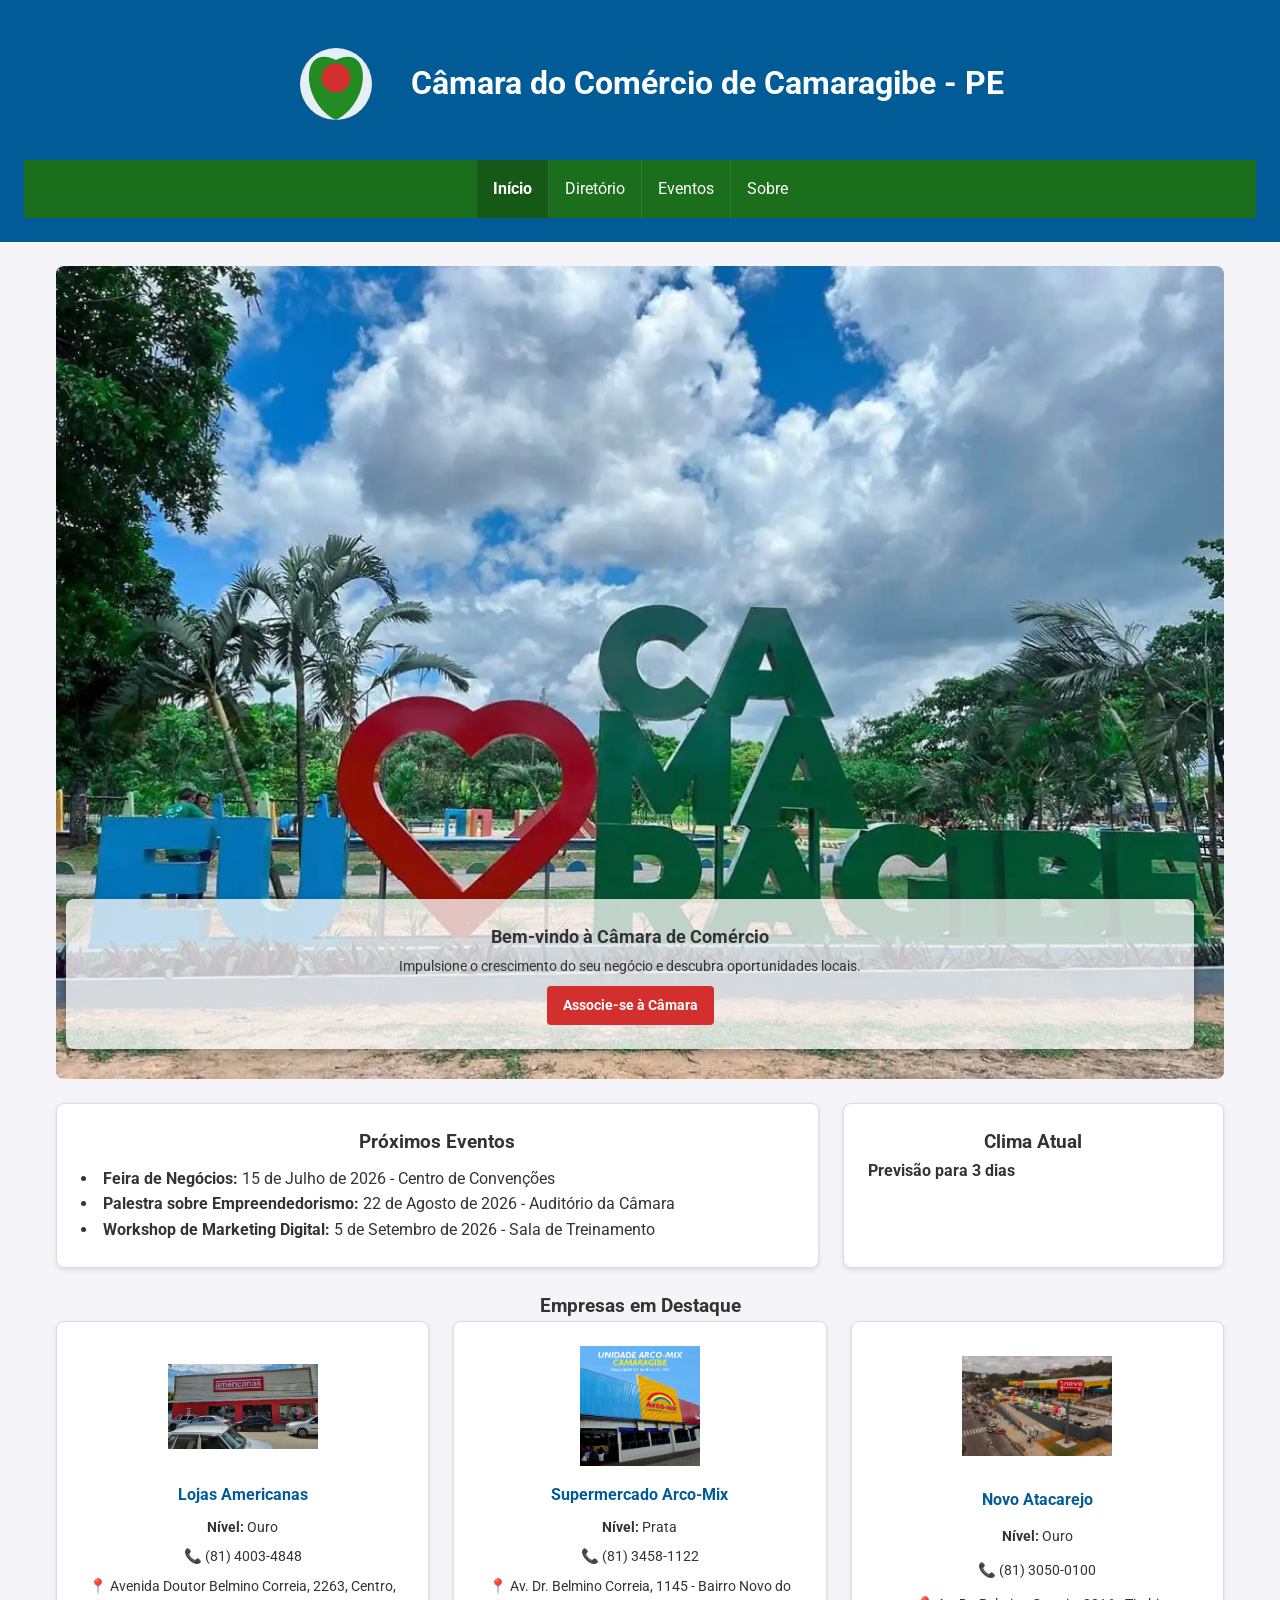
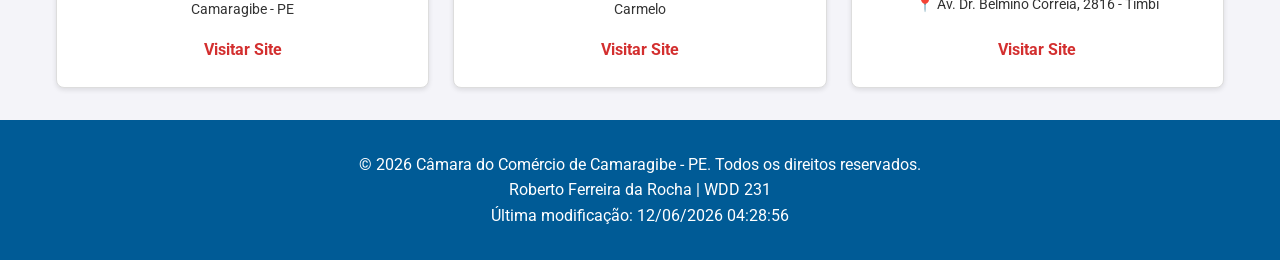
==== camara/index.html @ dbaced12 "ATIVIDADE SEMANA 03" ====
<!DOCTYPE html>
<html lang="pt-BR">

<head>
    <meta charset="UTF-8">
    <meta name="viewport" content="width=device-width, initial-scale=1.0">

    <title>Página Inicial | Câmara de Comércio de Camaragibe</title>
    <meta name="description" content="Página oficial da Câmara do Comércio de Camaragibe - PE. Conectando negócios, fortalecendo a economia local e promovendo o desenvolvimento.">
    <meta name="author" content="Roberto Ferreira da Rocha">

    <meta property="og:title" content="Página Inicial | Câmara de Comércio de Camaragibe">
    <meta property="og:description" content="Página oficial da Câmara do Comércio de Camaragibe - PE. Conectando negócios, fortalecendo a economia local e promovendo o desenvolvimento.">
    <meta property="og:image" content="https://rochadevbyu.github.io/wdd231/camara/imagens/camaragibe.webp">
    <meta property="og:url" content="https://rochadevbyu.github.io/wdd231/camara/index.html">
    <meta property="og:type" content="website">

    <link rel="stylesheet" href="estilos/normalize.css">
    <link rel="stylesheet" href="estilos/telas-pequenas.css">
    <link rel="stylesheet" href="estilos/telas-grandes.css">

    <link rel="icon" href="imagens/favicon.ico" type="image/x-icon">

    <script src="scripts/data.js" defer></script>
    <script src="scripts/index.js" defer></script>

    <link rel="preconnect" href="https://fonts.googleapis.com">
    <link rel="preconnect" href="https://fonts.gstatic.com" crossorigin>
    <link href="https://fonts.googleapis.com/css2?family=Roboto:wght@300;400;700&display=swap" rel="stylesheet">
</head>

<body>

    <header>
        <div class="cabecalho-topo">
            <img src="imagens/logo2.svg" alt="Logo da Câmara do Comércio de Camaragibe - PE" id="logo">
            <h1>Câmara do Comércio de Camaragibe - PE</h1>
        </div>
        
        <button id="bmenu" aria-label="Abrir menu de navegação">☰</button>
        
        <nav>
            <ul> 
                <li><a href="index.html" class="ativo">Início</a></li>
                <li><a href="diretorio.html">Diretório</a></li>
                <li><a href="#">Eventos</a></li>
                <li><a href="#">Sobre</a></li>
            </ul>
        </nav>
    </header>

    <main id="inicio-grid">

        <section class="hero">
            <picture>
                <source media="(min-width: 800px)" srcset="imagens/camaragibe.webp">
                <img src="imagens/camaragibe.webp" alt="Centro comercial de Camaragibe" width="1200" height="500">
            </picture>
            <div class="cta-bloco">
                <h2>Bem-vindo à Câmara de Comércio</h2>
                <p>Impulsione o crescimento do seu negócio e descubra oportunidades locais.</p>
                <a href="associe.html" class="botao-cta">Associe-se à Câmara</a>
            </div>
        </section>

        <section class="eventos">
            <h3>Próximos Eventos</h3>
            <ul>
                <li><strong>Feira de Negócios:</strong> 15 de Julho de 2026 - Centro de Convenções</li>
                <li><strong>Palestra sobre Empreendedorismo:</strong> 22 de Agosto de 2026 - Auditório da Câmara</li>
                <li><strong>Workshop de Marketing Digital:</strong> 5 de Setembro de 2026 - Sala de Treinamento</li>                    
            </ul>
        </section>

        <section class="clima">
            <h3>Clima Atual</h3>
            <div id="clima-atual"></div>
            <div id="previsao-tempo">
                <h4>Previsão para 3 dias</h4>
                <ul id="lista-previsao"></ul>
            </div>
        </section>
        
        <section class="destaques">
            <h3>Empresas em Destaque</h3>
            <div id="empresas-destaque"></div>
        </section>

    </main>

    <footer>
        <p>&copy; <span id="anoAtual"></span> Câmara do Comércio de Camaragibe - PE. Todos os direitos reservados.</p>
        <p>Roberto Ferreira da Rocha | WDD 231</p>
        <p id="ultimaModificacao"></p>
    </footer>
    
</body>

</html>
---- camara/estilos/telas-pequenas.css ----
:root {
    --cor-fundo: #f4f4f9;
    --cor-texto: #333333;   
    --cor-primaria: #005B96;    
    --cor-secundaria: #1b6e1b; 
    --cor-destaque: #D32F2F; 
    --cor-fundo-cartao: #ffffff;
    --fonte-principal: 'Roboto', sans-serif;
}

* {
    margin: 0;
    padding: 0;
    box-sizing: border-box;
}

body {
    font-family: var(--fonte-principal);
    background-color: var(--cor-fundo);
    color: var(--cor-texto);
    line-height: 1.6;
}

header {
    background-color: var(--cor-primaria);
    color: #ffffff;
    padding: 1.5rem;
    text-align: center;
}

.cabecalho-topo {
    display: flex;
    flex-direction: column; 
    align-items: center;
    gap: 15px; 
}

#logo {
    max-width: 100px; 
    height: auto;
    margin-top: 0; 
    border-radius: 8px;
}

#bmenu {
    background: none;
    border: none;
    color: #ffffff;
    font-size: 2rem;
    cursor: pointer;
    margin-top: 0.5rem;
}

nav {
    background-color: var(--cor-secundaria);
    margin-top: 1rem;
    display: none;
}

nav.exibir {
    display: block;
}

nav ul {
    list-style: none;
    display: flex;
    flex-direction: column;
}

nav ul li a {
    display: block;
    padding: 1rem;
    color: #ffffff;
    text-decoration: none;
    text-align: center;
    border-bottom: 1px solid #ffffff33;
    transition: background-color 0.3s;
}

nav ul li a.ativo {
    background-color: #00000033;
    font-weight: bold;
}

nav ul li a:hover {
    background-color: var(--cor-destaque);
    color: #ffffff;
}

.menu-visualizacao {
    text-align: center;
    margin: 2rem 0;
}

.menu-visualizacao button {
    padding: 0.5rem 1rem;
    margin: 0 0.5rem;
    font-size: 1rem;
    background-color: var(--cor-secundaria);
    color: #ffffff;
    border: none;
    border-radius: 4px;
    cursor: pointer;
    transition: background-color 0.3s;
}

.menu-visualizacao button:hover {
    background-color: var(--cor-destaque);
}

#cartoes {
    display: grid;
    grid-template-columns: 1fr;
    gap: 1.5rem;
    align-items: stretch; 
}

#cartoes section {
    background-color: var(--cor-fundo-cartao);
    border: 1px solid #ddd;
    border-radius: 8px;
    padding: 1.5rem;
    text-align: center;
    box-shadow: 0 2px 5px #0000001a;
    transition: transform 0.3s ease; 
    display: flex;
    flex-direction: column;
    justify-content: space-between;
    height: 100%; 
}

#cartoes section img {
    width: 100%;
    max-width: 150px;
    height: 150px; 
    object-fit: contain; 
    margin: 0 auto 1rem auto;
}

#cartoes section h3 {
    color: var(--cor-primaria);
    margin-bottom: 0.5rem;
    text-align: center;
}

#cartoes section a {
    display: inline-block;
    margin-top: 1rem;
    color: var(--cor-destaque);
    text-decoration: none;
    font-weight: bold;
}

#cartoes section a:hover {
    text-decoration: underline;
}

#cartoes.list {
    display: flex;
    flex-direction: column;
}

#cartoes.list section {
    display: flex;
    flex-direction: column;
    align-items: flex-start;
    text-align: left;
}

main {
    padding: 0 1rem;
    max-width: 1200px;
    margin: 1.5rem auto;
}

#inicio-grid {
    display: grid;
    grid-template-columns: 1fr; /* Coluna única no celular para evitar rolagem horizontal */
    gap: 1.5rem;
}

.hero {
    position: relative;
    width: 100%;
}

.hero picture,
.hero img {
    display: block;
    width: 100%;
    height: auto;
    object-fit: cover;
    border-radius: 8px;
}

.cta-bloco {
    position: absolute;
    bottom: 10px;
    left: 10px;
    right: 10px;
    background-color: rgba(255, 255, 255, 0.75);
    padding: 1rem;
    border-radius: 8px;
    text-align: center;
    box-shadow: 0 4px 10px rgba(0, 0, 0, 0.3);
}

.cta-bloco h2 {
    font-size: 1.1rem;
    margin-bottom: 0.3rem;
}

.cta-bloco p {
    font-size: 0.85rem;
    margin-bottom: 0.5rem;
}

.botao-cta {
    display: inline-block;
    padding: 0.5rem 1rem;
    background-color: var(--cor-destaque);
    color: #ffffff;
    text-decoration: none;
    font-weight: bold;
    border-radius: 4px;
    font-size: 0.9rem;
}

.eventos, .clima {
    background-color: var(--cor-fundo-cartao);
    border: 1px solid #ddd;
    border-radius: 8px;
    padding: 1.2rem;
    box-shadow: 0 2px 5px rgba(0, 0, 0, 0.08);
}

.eventos ul, .clima ul {
    list-style-position: inside;
    margin-top: 0.5rem;
}

#empresas-destaque {
    display: grid;
    grid-template-columns: 1fr;
    gap: 1.2rem;
}

.cartao-destaque {
    background-color: var(--cor-fundo-cartao);
    border: 1px solid #ddd;
    border-radius: 8px;
    padding: 1.2rem;
    box-shadow: 0 2px 5px rgba(0, 0, 0, 0.08);
    display: flex;
    flex-direction: column;
    justify-content: space-between;
    align-items: center;
    text-align: center;
}

.cartao-destaque img {
    width: 100%;
    max-width: 140px;      
    height: 100px;         
    object-fit: contain;  
    margin: 0 auto 0.8rem auto;
}

.cartao-destaque h4 {
    color: var(--cor-primaria);
    margin-bottom: 0.3rem;
}

.cartao-destaque p {
    font-size: 0.9rem;
    margin: 0.2rem 0;
}

.cartao-destaque a {
    display: inline-block;
    margin-top: 0.8rem;
    color: var(--cor-destaque);
    text-decoration: none;
    font-weight: bold;
}

footer {
    background-color: var(--cor-primaria);
    color: #ffffff;
    text-align: center;
    padding: 2rem 1rem;
    margin-top: 2rem;
}

h3 {
    text-align: center;
}
---- camara/estilos/telas-grandes.css ----
@media (min-width: 768px) {
    
    nav {
        display: block !important;
    }

    #bmenu {
        display: none;
    }

    nav ul {
        display: flex;
        flex-direction: row;
        justify-content: center;
    }

    nav ul li a {
        border-bottom: none;
        border-right: 1px solid rgba(255,255,255,0.1);
    }

    nav ul li:last-child a {
        border-right: none;
    }

    #cartoes {
        grid-template-columns: repeat(auto-fit, minmax(300px, 1fr));
    }

    #cartoes section:hover {
        transform: scale(1.02);
    }

    #cartoes.list {
        display: flex;
        flex-direction: column; 
    }

    #cartoes.list section {
        display: grid;
        grid-template-columns: 1.5fr 2fr 1fr 1fr 150px;
        gap: 1rem;
        align-items: center; 
        text-align: left;
        padding: 1rem;
        height: auto; 
    }

    #cartoes.list section img {
        display: none; 
    }

    #cartoes.list section h3, 
    #cartoes.list section p, 
    #cartoes.list section a {
        margin: 0;
        text-align: left;
        font-size: 0.95rem; 
    }

    #cartoes.list section a {
        text-align: center;
        padding: 0.5rem;
        background-color: var(--cor-secundaria);
        color: white;
        border-radius: 4px;
    }

    .cabecalho-topo {
        flex-direction: row; 
        justify-content: center; 
        text-align: left; 
    }

    #logo {
        max-width: 120px;
    }

    #bmenu {
        display: none; 
    }

    
    #inicio-grid {
    display: grid;
    grid-template-columns: 2fr 1fr;
    grid-template-areas: 
        "hero hero"
        "eventos clima"
        "destaques destaques";
    gap: 1.5rem;
    align-items: stretch; 
    }

    .eventos, .clima {
        background-color: var(--cor-fundo-cartao, #ffffff);
        border: 1px solid #ddd;
        border-radius: 8px;
        padding: 1.5rem;
        box-shadow: 0 2px 5px rgba(0,0,0,0.1);
    }

    .hero { 
        grid-area: hero; 
        position: relative; 
    }

    .eventos { grid-area: eventos; }
    
    .clima { grid-area: clima; }
    
    .destaques { grid-area: destaques; }

    .hero img {
        width: 100%;
        height: auto;
        object-fit: cover;
        border-radius: 8px;
    }

    .cta-bloco {
        position: absolute;
        bottom: 30px;
        right: 30px;
        background-color: rgba(255, 255, 255, 0.75); 
        padding: 1.5rem;
        border-radius: 8px;
        box-shadow: 0px 4px 10px rgba(0,0,0,0.3);
        max-width: auto;
        text-align: center;
    }

    #empresas-destaque {
        display: grid;
        grid-template-columns: repeat(3, 1fr); 
        gap: 1.5rem;
        align-items: stretch; 
    }

    .cartao-destaque {
        background-color: var(--cor-fundo-cartao, #ffffff);
        border: 1px solid #ddd;
        border-radius: 8px;
        padding: 1.5rem;
        box-shadow: 0 2px 5px rgba(0,0,0,0.1);
        
        display: flex;
        flex-direction: column;
        justify-content: space-between; 
        height: 100%; 
        text-align: center;
    }

    
    .cartao-destaque img {
        width: 100%;
        max-width: 150px; 
        height: 120px; 
        object-fit: contain; 
        margin: 0 auto 1rem auto;
    }

    h3 {
        text-align: center;
    }

}
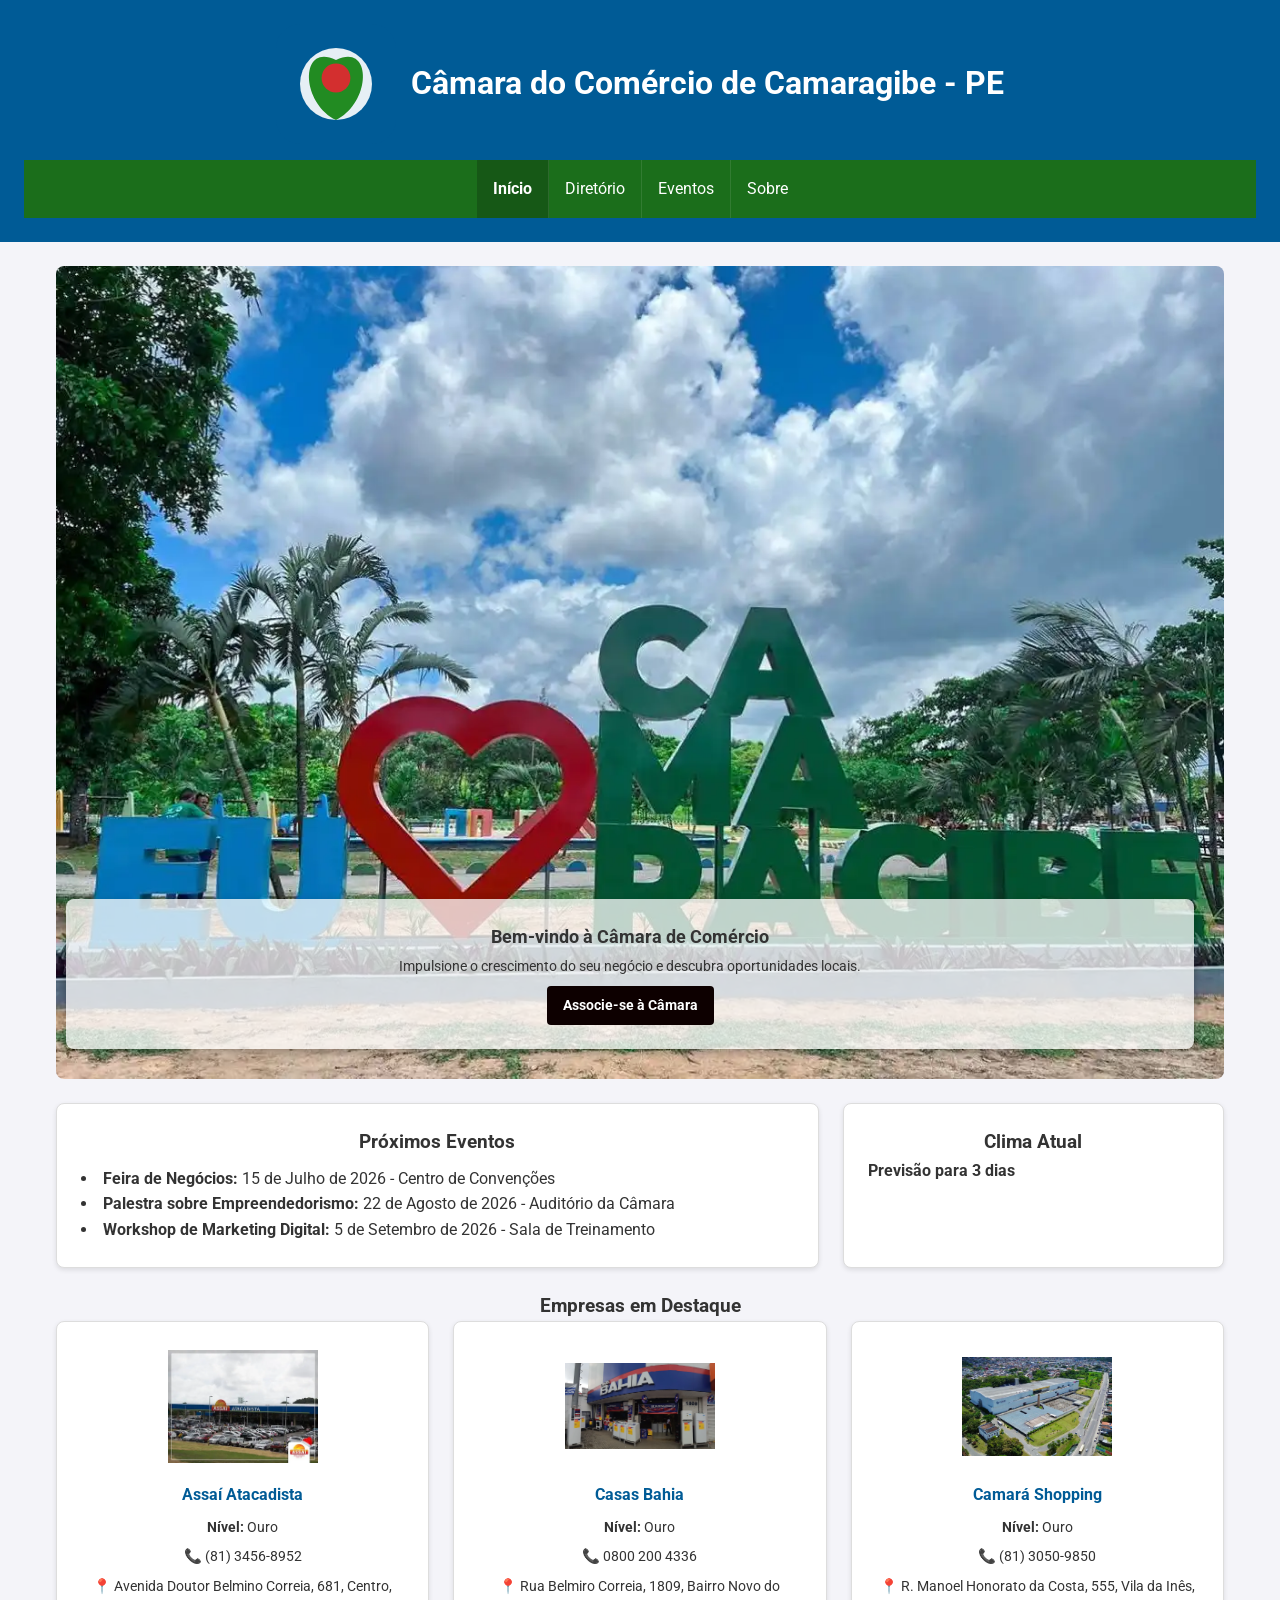
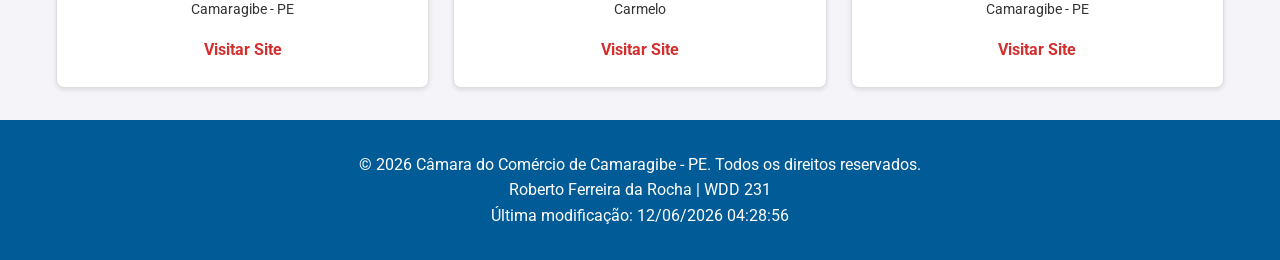
==== commit 3f33e289: "AJUSTE NO HTML LINK" ====
--- a/camara/index.html
+++ b/camara/index.html
@@ -59,7 +59,7 @@
             <div class="cta-bloco">
                 <h2>Bem-vindo à Câmara de Comércio</h2>
                 <p>Impulsione o crescimento do seu negócio e descubra oportunidades locais.</p>
-                <a href="associe.html" class="botao-cta">Associe-se à Câmara</a>
+                <a href="#" class="botao-cta">Associe-se à Câmara</a>
             </div>
         </section>
 
@@ -80,7 +80,7 @@
                 <ul id="lista-previsao"></ul>
             </div>
         </section>
-        
+
         <section class="destaques">
             <h3>Empresas em Destaque</h3>
             <div id="empresas-destaque"></div>
--- a/camara/estilos/telas-pequenas.css
+++ b/camara/estilos/telas-pequenas.css
@@ -8,6 +8,10 @@
     --fonte-principal: 'Roboto', sans-serif;
 }
 
+button, input, select, textarea {
+    font-family: inherit;
+}
+
 * {
     margin: 0;
     padding: 0;
@@ -218,7 +222,7 @@
 .botao-cta {
     display: inline-block;
     padding: 0.5rem 1rem;
-    background-color: var(--cor-destaque);
+    background-color: #0d0000; 
     color: #ffffff;
     text-decoration: none;
     font-weight: bold;
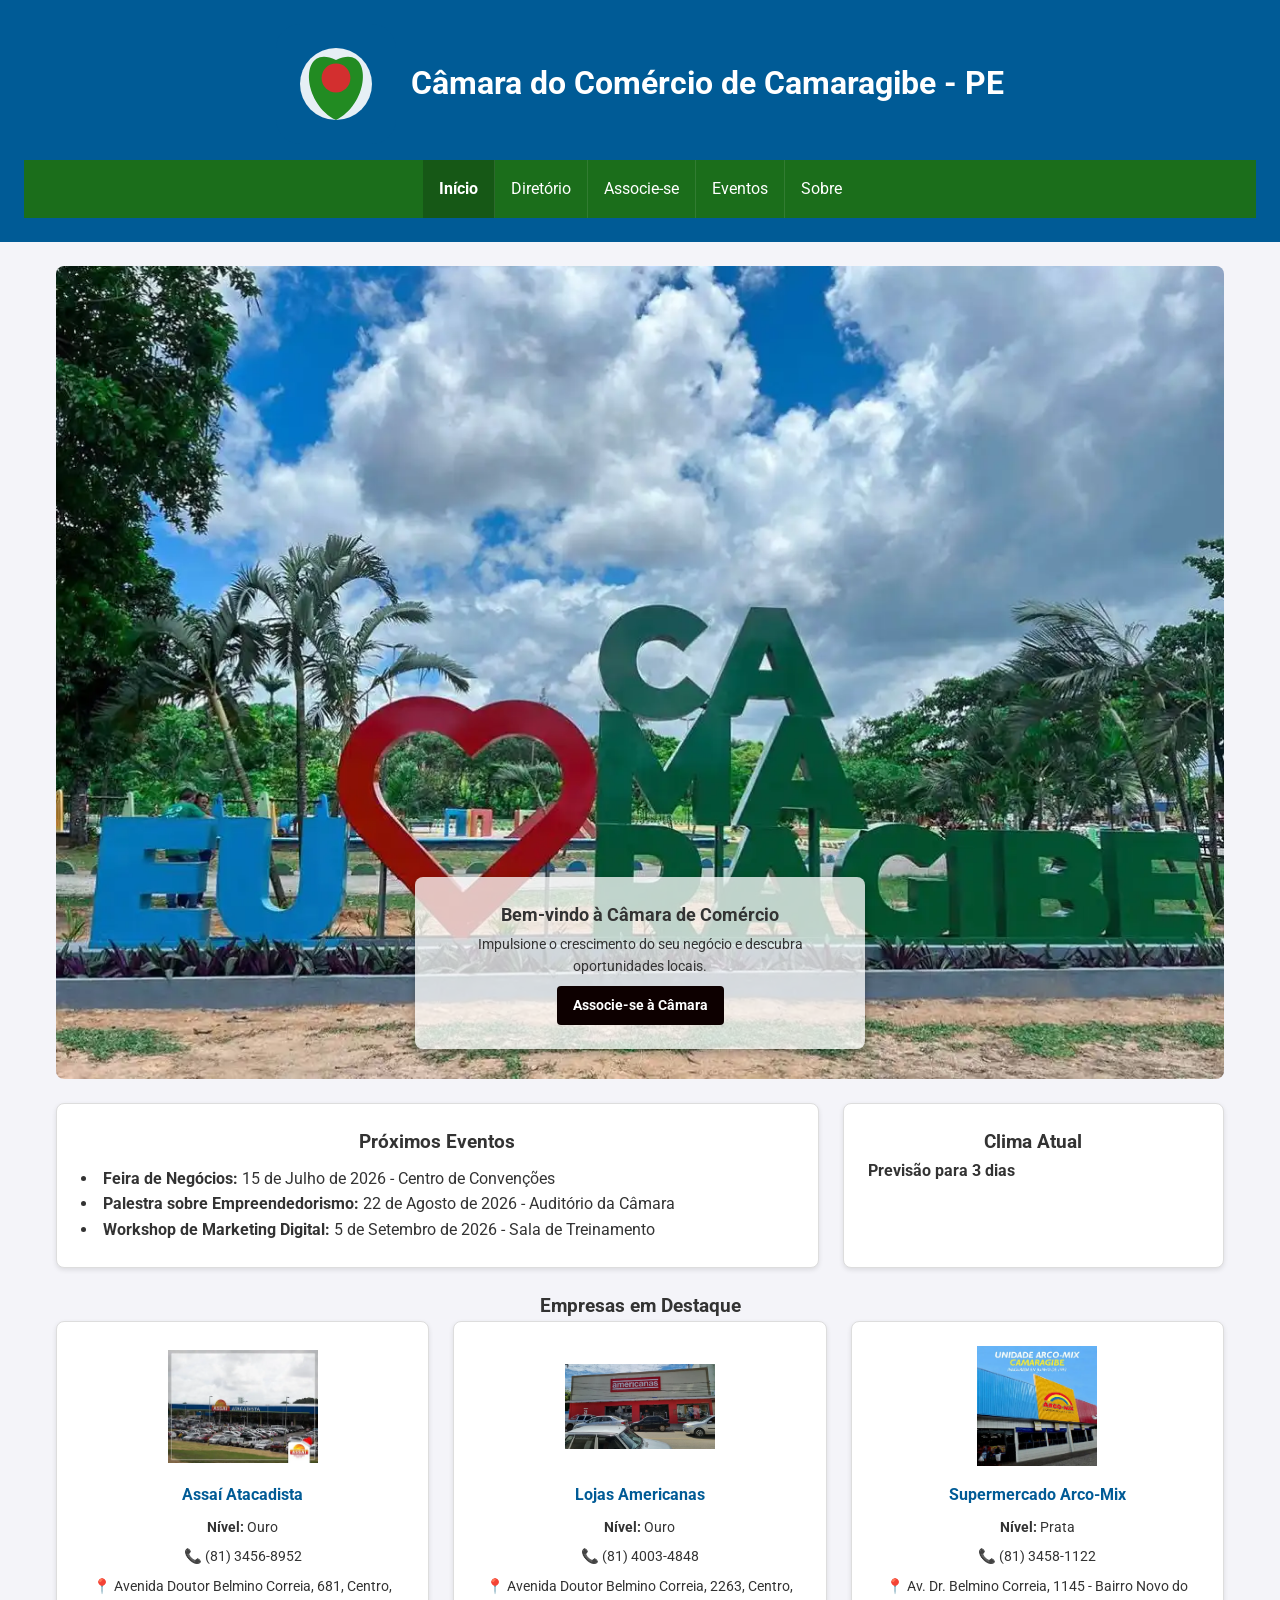
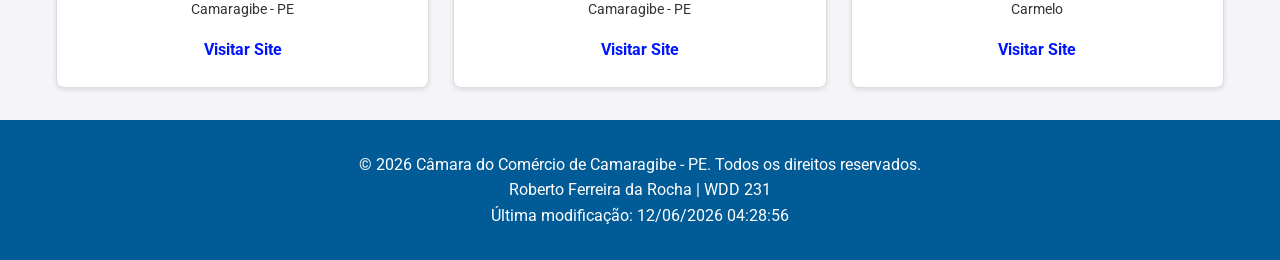
==== commit ec5421f1: "página associacao e agradecimentos" ====
--- a/camara/index.html
+++ b/camara/index.html
@@ -43,6 +43,7 @@
             <ul> 
                 <li><a href="index.html" class="ativo">Início</a></li>
                 <li><a href="diretorio.html">Diretório</a></li>
+                <li><a href="associacao.html">Associe-se</a></li>
                 <li><a href="#">Eventos</a></li>
                 <li><a href="#">Sobre</a></li>
             </ul>
@@ -59,7 +60,7 @@
             <div class="cta-bloco">
                 <h2>Bem-vindo à Câmara de Comércio</h2>
                 <p>Impulsione o crescimento do seu negócio e descubra oportunidades locais.</p>
-                <a href="#" class="botao-cta">Associe-se à Câmara</a>
+                <a href="associacao.html" class="botao-cta">Associe-se à Câmara</a>
             </div>
         </section>
 
--- a/camara/estilos/telas-pequenas.css
+++ b/camara/estilos/telas-pequenas.css
@@ -3,7 +3,7 @@
     --cor-texto: #333333;   
     --cor-primaria: #005B96;    
     --cor-secundaria: #1b6e1b; 
-    --cor-destaque: #D32F2F; 
+    --cor-destaque: #0015ff; 
     --cor-fundo-cartao: #ffffff;
     --fonte-principal: 'Roboto', sans-serif;
 }
@@ -179,7 +179,7 @@
 
 #inicio-grid {
     display: grid;
-    grid-template-columns: 1fr; /* Coluna única no celular para evitar rolagem horizontal */
+    grid-template-columns: 1fr; 
     gap: 1.5rem;
 }
 
@@ -199,14 +199,16 @@
 
 .cta-bloco {
     position: absolute;
-    bottom: 10px;
-    left: 10px;
-    right: 10px;
+    bottom: 15px;                     
+    left: 50%;
+    transform: translateX(-50%);      
     background-color: rgba(255, 255, 255, 0.75);
     padding: 1rem;
     border-radius: 8px;
-    text-align: center;
     box-shadow: 0 4px 10px rgba(0, 0, 0, 0.3);
+    width: 85%;
+    max-width: 350px;
+    text-align: center;
 }
 
 .cta-bloco h2 {
@@ -298,4 +300,83 @@
 
 h3 {
     text-align: center;
+}
+
+.form-associacao label {
+    display: block;
+    margin-bottom: 1.2rem;
+    font-weight: bold;
+}
+.form-associacao input[type="text"],
+.form-associacao input[type="email"],
+.form-associacao input[type="tel"],
+.form-associacao textarea {
+    width: 100%;
+    padding: 0.8rem;
+    margin-top: 0.3rem;
+    border: 1px solid #ccc;
+    border-radius: 4px;
+}
+.niveis-fieldset {
+    border: 1px solid var(--cor-primaria);
+    padding: 1rem;
+    margin-bottom: 1.2rem;
+    border-radius: 4px;
+}
+.niveis-fieldset label {
+    font-weight: normal;
+    margin-bottom: 0.5rem;
+}
+.botao-submit {
+    background-color: var(--cor-secundaria);
+    color: white;
+    padding: 1rem 2rem;
+    border: none;
+    border-radius: 4px;
+    cursor: pointer;
+    font-weight: bold;
+    width: 100%;
+}
+.botao-submit:hover { background-color: var(--cor-destaque); }
+
+.cartoes-container {
+    display: flex;
+    flex-direction: column;
+    gap: 1rem;
+    margin-top: 2rem;
+}
+.cartao-nivel {
+    background-color: var(--cor-fundo-cartao);
+    padding: 1.5rem;
+    border: 1px solid #ddd;
+    border-radius: 8px;
+    text-align: center;
+    box-shadow: 0 2px 5px rgba(0,0,0,0.1);
+}
+.animar-entrada {
+    opacity: 0;
+    animation: fadeSlideUp 0.8s ease-out forwards;
+}
+@keyframes fadeSlideUp {
+    from { opacity: 0; transform: translateY(30px); }
+    to { opacity: 1; transform: translateY(0); }
+}
+
+dialog {
+    border: none;
+    border-radius: 8px;
+    padding: 2rem;
+    max-width: 90%;
+    box-shadow: 0 4px 10px rgba(0, 0, 0, 0.3);
+    margin: auto;
+}
+dialog::backdrop { background-color: rgba(0, 0, 0, 0.6); }
+.abrir-modal, .fechar-modal {
+    padding: 0.5rem 1rem;
+    margin-top: 1rem;
+    cursor: pointer;
+    background-color: var(--cor-primaria);
+    color: white;
+    border: none;
+    border-radius: 4px;
 }
--- a/camara/estilos/telas-grandes.css
+++ b/camara/estilos/telas-grandes.css
@@ -120,13 +120,15 @@
 
     .cta-bloco {
         position: absolute;
-        bottom: 30px;
-        right: 30px;
-        background-color: rgba(255, 255, 255, 0.75); 
+        bottom: 30px;                     
+        left: 50%;                      
+        transform: translateX(-50%);     
+        background-color: rgba(255, 255, 255, 0.75);
         padding: 1.5rem;
         border-radius: 8px;
-        box-shadow: 0px 4px 10px rgba(0,0,0,0.3);
-        max-width: auto;
+        box-shadow: 0 4px 10px rgba(0, 0, 0, 0.3);
+        max-width: 450px;
+        width: 90%;
         text-align: center;
     }
 
@@ -164,4 +166,15 @@
         text-align: center;
     }
 
-}+    @media (min-width: 768px) {
+    .associacao-layout {
+        display: grid;
+        grid-template-columns: 2fr 1fr;
+        gap: 2rem;
+        align-items: start;
+    }
+    .cartoes-container { margin-top: 0; }
+}
+
+}
+
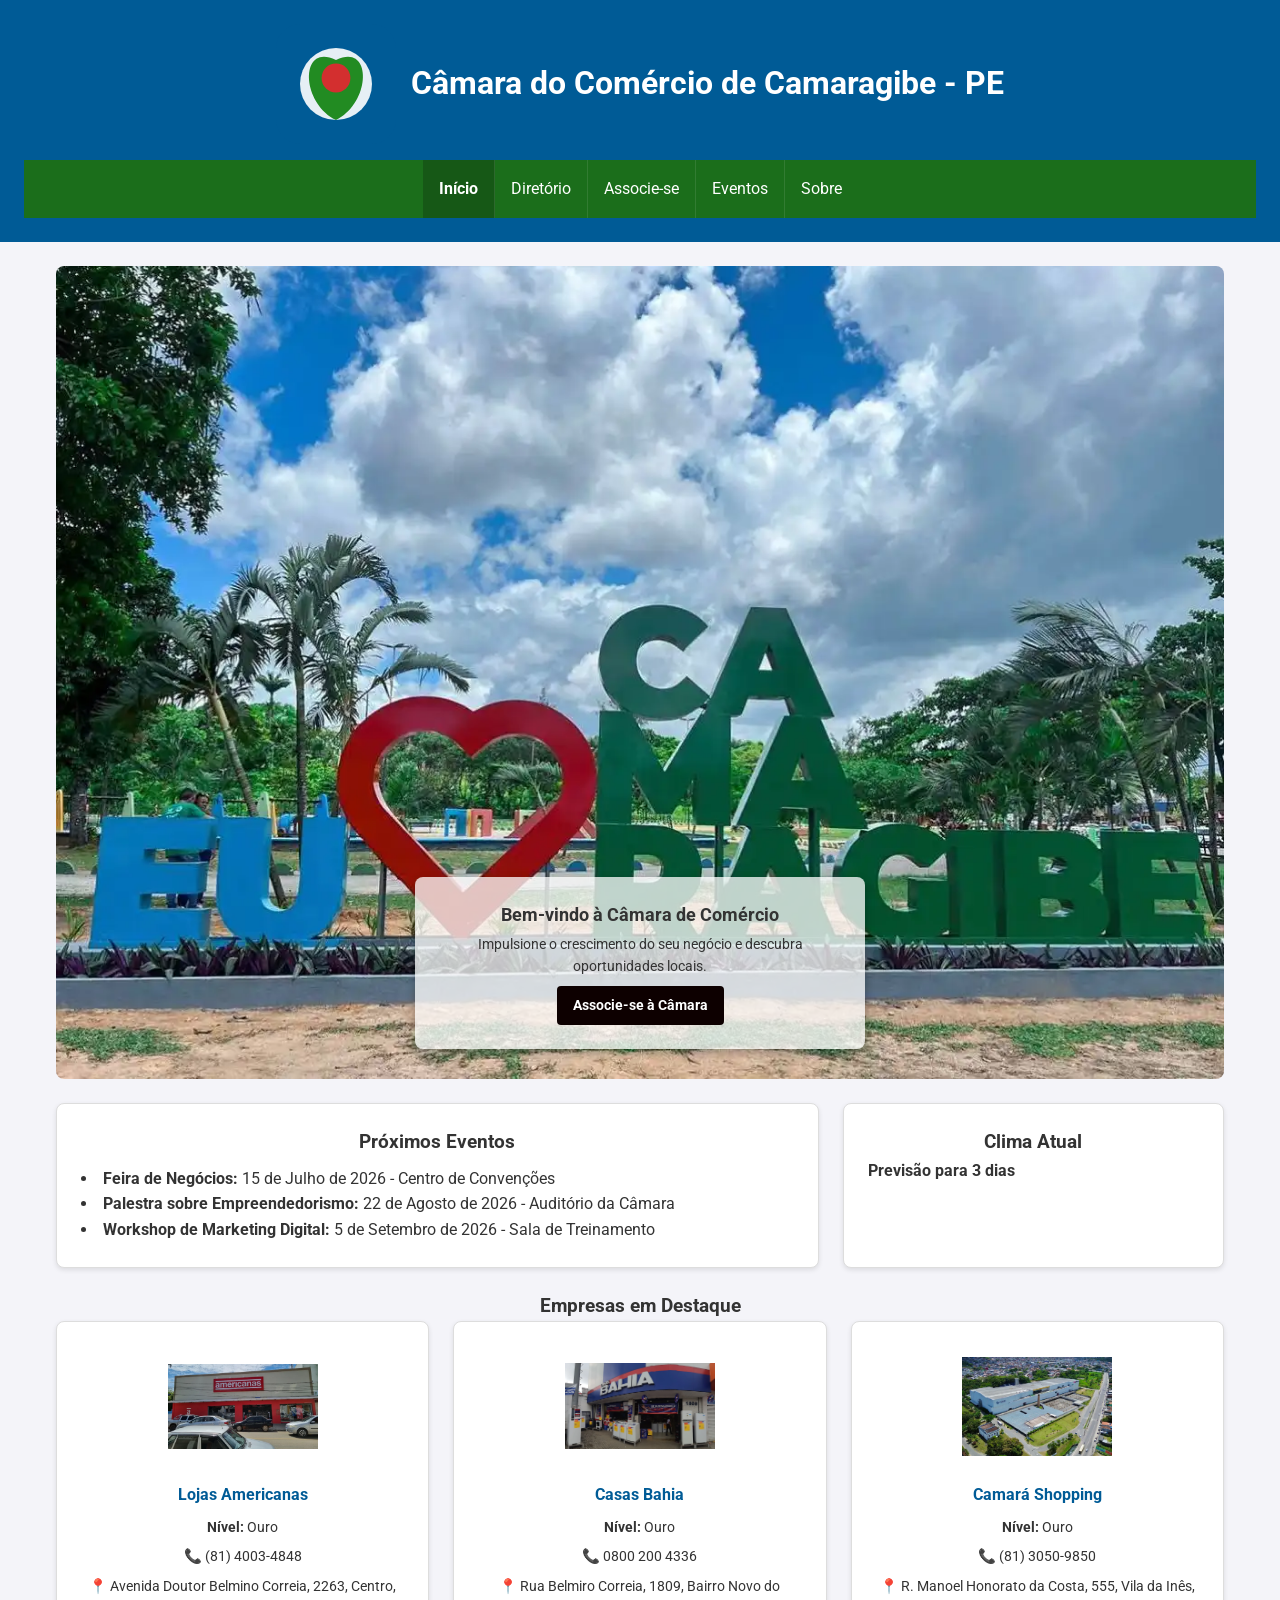
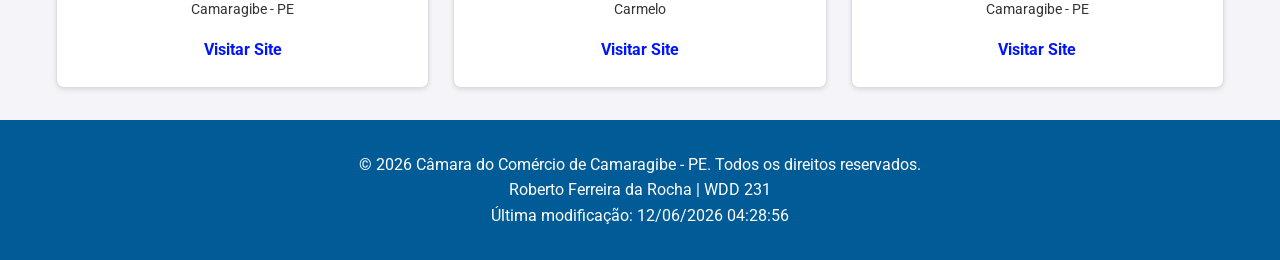
==== commit f9741c6a: "atividade semana 05" ====
--- a/camara/index.html
+++ b/camara/index.html
@@ -45,7 +45,7 @@
                 <li><a href="diretorio.html">Diretório</a></li>
                 <li><a href="associacao.html">Associe-se</a></li>
                 <li><a href="#">Eventos</a></li>
-                <li><a href="#">Sobre</a></li>
+                <li><a href="sobre.html">Sobre</a></li>
             </ul>
         </nav>
     </header>
--- a/camara/estilos/telas-pequenas.css
+++ b/camara/estilos/telas-pequenas.css
@@ -103,7 +103,7 @@
     background-color: var(--cor-secundaria);
     color: #ffffff;
     border: none;
-    border-radius: 4px;
+    border-radius: 10px;
     cursor: pointer;
     transition: background-color 0.3s;
 }
@@ -329,7 +329,7 @@
 }
 .botao-submit {
     background-color: var(--cor-secundaria);
-    color: white;
+    color: #ffffff;
     padding: 1rem 2rem;
     border: none;
     border-radius: 4px;
@@ -376,7 +376,121 @@
     margin-top: 1rem;
     cursor: pointer;
     background-color: var(--cor-primaria);
-    color: white;
-    border: none;
-    border-radius: 4px;
+    color: #ffffff;
+    border: none;
+    border-radius: 4px;
+}
+
+.anim-1 { animation-delay: 0s; }
+.anim-2 { animation-delay: 0.2s; }
+.anim-3 { animation-delay: 0.4s; }
+.anim-4 { animation-delay: 0.6s; }
+
+.alerta-visita {
+    background-color: var(--cor-destaque);
+    color: #fff;
+    padding: 1rem;
+    text-align: center;
+    font-weight: bold;
+    border-radius: 8px;
+    margin-bottom: 1.5rem;
+}
+
+.titulo-sobre {
+    text-align: center;
+    margin-bottom: 2rem;
+}
+
+.titulo-sobre h2 {
+    color: var(--cor-primaria);
+}
+
+#galeria-descubra {
+    display: grid;
+    gap: 1.5rem;
+    grid-template-areas:
+        "c1"
+        "c2"
+        "c3"
+        "c4"
+        "c5"
+        "c6"
+        "c7"
+        "c8";
+}
+
+.card-1 { grid-area: c1; }
+.card-2 { grid-area: c2; }
+.card-3 { grid-area: c3; }
+.card-4 { grid-area: c4; }
+.card-5 { grid-area: c5; }
+.card-6 { grid-area: c6; }
+.card-7 { grid-area: c7; }
+.card-8 { grid-area: c8; }
+
+.cartao-lugar {
+    background-color: var(--cor-fundo-cartao);
+    border: 1px solid #ddd;
+    padding: 1.5rem;
+    border-radius: 8px;
+    text-align: center;
+    box-shadow: 0 2px 5px rgba(0,0,0,0.1);
+    display: flex;
+    flex-direction: column;
+    justify-content: space-between;
+}
+
+.cartao-lugar h2 {
+    font-size: 1.2rem;
+    color: var(--cor-primaria);
+    margin-bottom: 1rem;
+}
+
+.cartao-lugar img {
+    width: 100%;
+    max-width: 300px;
+    height: 200px;
+    object-fit: cover;
+    border-radius: 4px;
+    margin: 0 auto 1rem auto;
+    transition: transform 0.3s ease, box-shadow 0.3s ease;
+}
+
+.cartao-lugar address {
+    font-style: normal;
+    font-size: 0.9rem;
+    color: #555;
+    margin-bottom: 0.5rem;
+}
+
+.cartao-lugar p {
+    font-size: 0.95rem;
+    margin-bottom: 1rem;
+}
+
+.btn-saiba-mais {
+    background-color: var(--cor-secundaria);
+    color: #fff;
+    border: none;
+    padding: 0.5rem 1rem;
+    border-radius: 4px;
+    cursor: pointer;
+    font-weight: bold;
+    align-self: center;
+    transition: background-color 0.3s;
+}
+
+.btn-saiba-mais:hover {
+    background-color: var(--cor-destaque);
+}
+
+@media (min-width: 640px) {
+    #galeria-descubra {
+        grid-template-columns: 1fr 1fr;
+        grid-template-areas:
+            "c1 c2"
+            "c3 c4"
+            "c5 c6"
+            "c7 c8";
+    }
 }
--- a/camara/estilos/telas-grandes.css
+++ b/camara/estilos/telas-grandes.css
@@ -174,7 +174,23 @@
         align-items: start;
     }
     .cartoes-container { margin-top: 0; }
-}
+    }
+
+    /* --- ESTILOS DA PÁGINA SOBRE (DESKTOP) --- */
+    @media (min-width: 1025px) {
+        #galeria-descubra {
+            grid-template-columns: repeat(4, 1fr);
+            grid-template-areas:
+                "c1 c2 c3 c4"
+                "c5 c6 c7 c8";
+        }
+
+        /* Efeito Flutuação de Imagem (Apenas telas grandes) */
+        .cartao-lugar img:hover {
+            transform: scale(1.08);
+            box-shadow: 0 10px 15px rgba(0,0,0,0.2);
+        }
+    }
 
 }
 
